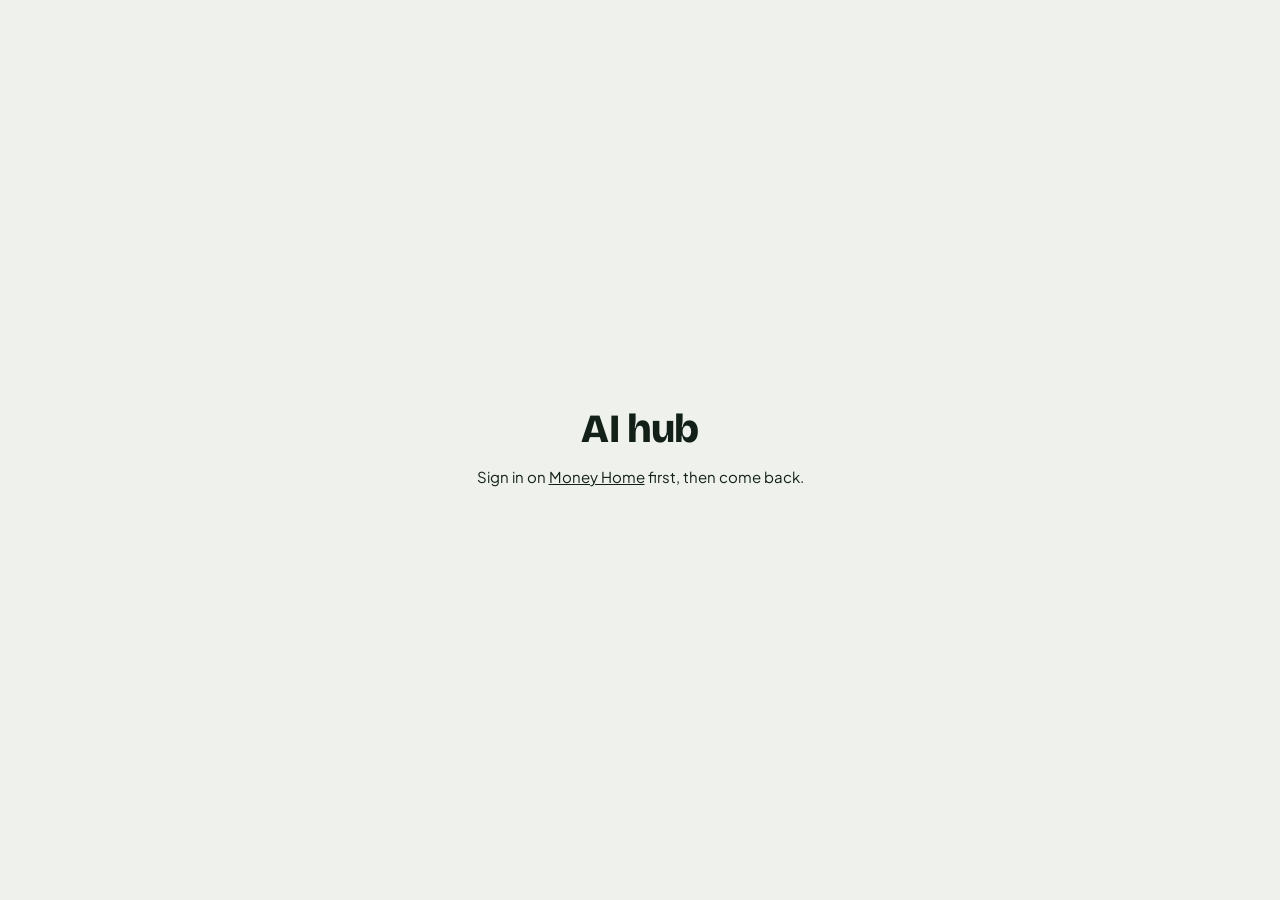
==== ai/index.html @ ba0deff3 "AI hub (/ai/) and the site's central AI (/ai/ai.js); Ask AI on Money Home One set of AI keys for Mon" ====
<!doctype html>
<html lang="en">
<head>
<meta charset="utf-8">
<meta name="viewport" content="width=device-width, initial-scale=1, viewport-fit=cover">
<meta name="robots" content="noindex">
<meta name="theme-color" content="#0c2620">
<title>AI hub · Money Home</title>
<link rel="icon" href="data:image/svg+xml,%3Csvg xmlns='http://www.w3.org/2000/svg' viewBox='0 0 64 64'%3E%3Crect width='64' height='64' rx='16' fill='%230c2620'/%3E%3Cpath d='M32 12l5 13 13 5-13 5-5 13-5-13-13-5 13-5z' fill='%23e2b04a'/%3E%3C/svg%3E">
<link rel="preconnect" href="https://fonts.googleapis.com">
<link rel="preconnect" href="https://fonts.gstatic.com" crossorigin>
<link rel="stylesheet" href="https://fonts.googleapis.com/css2?family=Bricolage+Grotesque:opsz,wght@12..96,500;12..96,700;12..96,800&family=Plus+Jakarta+Sans:wght@400;500;600;700&family=JetBrains+Mono:wght@500;600&display=swap">
<style>
:root{
  color-scheme:light;
  --page:#eef1ec; --card:#ffffff; --card2:#f6f8f5; --ink:#132019; --ink2:#3b4a42; --mut:#6b7a72; --line:#dfe5df;
  --hero:#0c2620; --hero2:#12372e; --hero-ink:#f3f1e8; --hero-mut:#a9bcb2; --gold:#e2b04a;
  --up:#16804a; --dn:#c2412d; --warn:#b36b00;
  --shadow:0 1px 2px rgb(15 30 25 / .05), 0 8px 24px -12px rgb(15 30 25 / .14);
  --display:'Bricolage Grotesque', 'Avenir Next', system-ui, sans-serif;
  --body:'Plus Jakarta Sans', -apple-system, 'Segoe UI', sans-serif;
  --mono:'JetBrains Mono', ui-monospace, Menlo, monospace;
}
@media (prefers-color-scheme: dark){
  :root:not([data-theme="light"]){ color-scheme:dark;
    --page:#0b110f; --card:#131b18; --card2:#18221e; --ink:#e7ede9; --ink2:#c1cdc6; --mut:#8d9c94; --line:#24302b;
    --hero:#0a1f1a; --hero2:#0f2d25; --up:#4cc38a; --dn:#ef7a66; --warn:#f0b551; --shadow:none; }
}
:root[data-theme="dark"]{ color-scheme:dark;
  --page:#0b110f; --card:#131b18; --card2:#18221e; --ink:#e7ede9; --ink2:#c1cdc6; --mut:#8d9c94; --line:#24302b;
  --hero:#0a1f1a; --hero2:#0f2d25; --up:#4cc38a; --dn:#ef7a66; --warn:#f0b551; --shadow:none; }
*{box-sizing:border-box}
html,body{margin:0}
body{background:var(--page);color:var(--ink);font:15px/1.5 var(--body);-webkit-font-smoothing:antialiased}
a{color:inherit}
.hero{background:linear-gradient(160deg,var(--hero2),var(--hero));color:var(--hero-ink);padding-top:env(safe-area-inset-top,0px)}
.in{max-width:980px;margin:0 auto;padding-inline:16px}
.hero .in{padding-block:20px 30px}
.back{color:var(--hero-mut);text-decoration:none;font-size:13px}
.back:hover{color:var(--hero-ink)}
h1{font:800 clamp(28px,5vw,40px)/1.1 var(--display);margin:10px 0 6px;letter-spacing:-.02em}
.hero p{color:var(--hero-mut);margin:0;max-width:640px}
.apps{display:flex;flex-wrap:wrap;gap:6px;margin-top:14px}
.apps span{font-size:12px;padding:4px 10px;border-radius:999px;background:rgb(255 255 255 / .1);color:var(--hero-ink)}
main{display:flex;flex-direction:column;gap:16px;margin-top:-14px;padding-bottom:40px}
.card{background:var(--card);border:1px solid var(--line);border-radius:18px;box-shadow:var(--shadow);padding:18px}
.card h2{margin:0 0 4px;font:700 18px var(--display)}
.cap{margin:0 0 12px;font-size:13px;color:var(--mut)}
.prov{display:grid;grid-template-columns:minmax(150px,1.1fr) 90px minmax(160px,1.4fr) auto;gap:10px;align-items:center;padding:12px 0;border-top:1px solid var(--line)}
.prov:first-of-type{border-top:0}
.pname b{display:block}
.pname small{color:var(--mut);font-size:12px}
.pname a{color:var(--mut)}
.st{font-size:11.5px;font-weight:700;padding:3px 9px;border-radius:999px;background:var(--card2);color:var(--mut);text-align:center;white-space:nowrap}
.st.ready{background:color-mix(in srgb,var(--up) 14%,var(--card));color:var(--up)}
.st.rest{background:color-mix(in srgb,var(--warn) 16%,var(--card));color:var(--warn)}
input,select{font:14px var(--body);color:var(--ink);background:var(--card2);border:1px solid var(--line);border-radius:10px;padding:9px 11px;width:100%;min-width:0}
input:focus,select:focus{outline:2px solid var(--gold);outline-offset:1px}
.tools{display:flex;gap:6px;align-items:center}
.btn{font:600 13px var(--body);border:1px solid var(--line);background:var(--card);color:var(--ink2);border-radius:10px;padding:8px 12px;cursor:pointer;white-space:nowrap}
.btn:hover{color:var(--ink)}
.btn.primary{background:var(--hero);color:var(--gold);border-color:transparent}
.btn:disabled{opacity:.5}
.res{grid-column:1/-1;font-size:12.5px;color:var(--mut);margin-top:-4px}
.res.ok{color:var(--up)} .res.bad{color:var(--dn)}
.model{grid-column:1/-1;display:flex;gap:8px;align-items:center;font-size:12.5px;color:var(--mut)}
.model select{width:auto;max-width:100%;padding:5px 8px;font-size:12.5px}
.row{display:flex;flex-wrap:wrap;gap:10px;align-items:center}
label{display:flex;flex-direction:column;gap:5px;font-size:12px;font-weight:600;color:var(--ink2)}
label.check{flex-direction:row;align-items:center;gap:8px;font-weight:500;font-size:14px}
label.check input{width:18px;height:18px}
.chain{display:flex;flex-wrap:wrap;gap:6px;align-items:center;font-size:13px}
.chain span{padding:5px 10px;border-radius:9px;background:var(--card2)}
.chain span.first{background:color-mix(in srgb,var(--gold) 25%,var(--card));font-weight:700}
.chain em{color:var(--mut);font-style:normal;font-family:var(--mono);font-size:11.5px}
.note{font-size:12.5px;color:var(--mut)}
.toast{position:fixed;left:50%;bottom:20px;transform:translateX(-50%);background:var(--ink);color:var(--page);padding:10px 16px;border-radius:12px;font-weight:600;opacity:0;transition:.2s;pointer-events:none}
.toast.on{opacity:1}
.gate{min-height:100vh;display:grid;place-items:center;padding:20px;text-align:center}
@media (max-width:680px){
  .prov{grid-template-columns:1fr auto;}
  .prov .keyin{grid-column:1/-1}
  .prov .tools{grid-column:1/-1}
}
</style>
</head>
<body>
<div id="app"></div>
<div class="toast" id="toast"></div>
<script src="ai.js"></script>
<script>
"use strict";
const $ = id => document.getElementById(id);
const esc = s => String(s == null ? '' : s).replace(/[&<>"]/g, c => ({'&':'&amp;','<':'&lt;','>':'&gt;','"':'&quot;'}[c]));
const toast = m => { const t = $('toast'); t.textContent = m; t.classList.add('on'); clearTimeout(toast.t); toast.t = setTimeout(()=>t.classList.remove('on'), 2600); };
try{ const t = localStorage.getItem('ledger-theme'); if(t === 'light' || t === 'dark') document.documentElement.dataset.theme = t; }catch(e){}

/* Signed in on Money Home or in Trip Vault, in this browser tab or remembered on this device. */
const signedIn = () => { try{ return ['money-home-session', 'tripvault-session'].some(k => sessionStorage.getItem(k) === 'yes' || localStorage.getItem(k) === 'yes'); }catch(e){ return false; } };

const FROM = {hub: 'saved in the hub', 'trip-vault': 'found in Trip Vault', 'expense-tracker': 'found in the Expense Tracker', ledger: 'found in the Ledger', synced: 'from your other device'};
const results = {};
let models = {};

function render(){
  const s = MoneyAI.aiSettings(), hub = MoneyAI.aiLocal(), status = MoneyAI.aiStatus();
  const rows = MoneyAI.PROVIDERS.map(p=>{
    const k = s.keys[p.id], r = MoneyAI.resting(p.id), on = s.off.indexOf(p.id) < 0;
    const st = !k ? ['no key', ''] : !on ? ['off', ''] : r ? ['resting', 'rest'] : ['ready', 'ready'];
    const res = results[p.id];
    const pinned = (hub.model || {})[p.id] || 'auto';
    const list = models[p.id];
    return `<div class="prov">
      <div class="pname"><b>${esc(p.name)}</b><small>${k ? esc(FROM[s.from[p.id]] || '') : `<a href="${p.signupUrl}" target="_blank" rel="noopener">get a free key</a>`}${p.id === 'ollama' ? ' · this computer only' : ''}</small></div>
      <span class="st ${st[1]}" title="${r ? esc(r.why) : ''}">${st[0]}</span>
      <div class="keyin"><input type="password" data-key="${p.id}" autocomplete="off" spellcheck="false" placeholder="${esc(k ? (p.keyless ? k : '•••••• ' + k.slice(-4)) : p.placeholder)}" aria-label="${esc(p.name)} key"></div>
      <div class="tools"><button class="btn" data-test="${p.id}" ${k ? '' : 'disabled'}>Test</button><label class="check" title="Use this service"><input type="checkbox" data-on="${p.id}" ${on ? 'checked' : ''}></label></div>
      ${res ? `<div class="res ${res.ok ? 'ok' : 'bad'}">${res.busy ? 'Asking…' : res.ok ? `Works · ${esc(res.model)} answered in ${(res.ms / 1000).toFixed(1)} s` : esc(res.error || 'No answer')}</div>` : ''}
      ${k ? `<div class="model">Model: <select data-model="${p.id}"><option value="auto">Auto — the best that answers${status.find(x=>x.id === p.id && x.model) ? ' (now ' + esc(status.find(x=>x.id === p.id).model) + ')' : ''}</option>${
        (list || (pinned !== 'auto' ? [pinned] : [])).map(m=>`<option${m === pinned ? ' selected' : ''}>${esc(m)}</option>`).join('')}${list ? '' : '<option value="__load">Show all models…</option>'}</select></div>` : ''}
    </div>`;
  }).join('');
  $('app').innerHTML = `
  <header class="hero"><div class="in">
    <a class="back" href="/">← Money Home</a>
    <h1>AI hub</h1>
    <p>One set of AI keys for all your apps. The best service answers first, and each service uses its best model; when one is busy or out of free quota, the next one takes over.</p>
    <div class="apps"><span>Money Home · Ask AI</span><span>Trip Vault</span><span>16-Year Ledger</span><span>Expense Tracker</span></div>
  </div></header>
  <main class="in">
    <section class="card">
      <h2>Who answers</h2>
      <p class="cap">${status.length ? 'Tried in this order — each with its best model first:' : 'Add a key below. Google Gemini is the most useful (free): it reads photos and searches the web.'}</p>
      ${status.length ? `<div class="chain">${status.map((x, i)=>`${i ? '→' : ''}<span class="${i === 0 ? 'first' : ''}">${esc(x.name)}${x.model ? ` <em>${esc(x.model)}</em>` : ''}${x.resting ? ' · resting' : ''}</span>`).join('')}</div>` : ''}
      <div class="row" style="margin-top:14px">
        <label style="flex:1;min-width:220px">Which AI goes first
          <select id="first"><option value="auto">Auto — free ones first (Gemini, Groq, Cerebras, Mistral, OpenRouter), then Ollama, then paid Claude</option>${
            MoneyAI.PROVIDERS.map(p=>`<option value="${p.id}"${s.first === p.id ? ' selected' : ''}${s.keys[p.id] ? '' : ' disabled'}>${esc(p.name)}${s.keys[p.id] ? '' : ' (no key)'}</option>`).join('')}</select></label>
        <label class="check"><input type="checkbox" id="fallback" ${s.fallback ? 'checked' : ''}> If it fails, try the others</label>
      </div>
    </section>
    <section class="card">
      <h2>Keys</h2>
      <p class="cap">Paste a key to add or replace it; leave a box empty to keep what is there. Keys you already added in any of the apps are picked up here by themselves.</p>
      ${rows}
      <div class="row" style="margin-top:14px"><button class="btn primary" id="save">Save</button><button class="btn" id="testall">Test all</button><button class="btn" id="adopt">Bring in keys from my apps</button></div>
    </section>
    <p class="note">Keys stay in this browser. They go only to the AI services themselves, straight from here. To have them on your phone, turn on sync in Trip Vault (Settings → Phone ↔ laptop sync): it carries them, encrypted. ATS on your Mac keeps its own AI settings.</p>
  </main>`;
  $('first').onchange = e=>{ const h = MoneyAI.aiLocal(); h.first = e.target.value; MoneyAI.saveAiLocal(h); render(); };
  $('fallback').onchange = e=>{ const h = MoneyAI.aiLocal(); h.fallback = e.target.checked; MoneyAI.saveAiLocal(h); render(); };
  $('save').onclick = ()=>{
    const h = MoneyAI.aiLocal(); h.keys = h.keys || {};
    let n = 0;
    document.querySelectorAll('[data-key]').forEach(i=>{ const v = i.value.trim(); if(v){ h.keys[i.dataset.key] = v; MoneyAI.wake(i.dataset.key); n++; } });
    h.off = Array.from(document.querySelectorAll('[data-on]')).filter(c=>!c.checked).map(c=>c.dataset.on);
    MoneyAI.saveAiLocal(h); render(); toast(n ? 'Saved — every app uses it now.' : 'Saved.');
  };
  $('adopt').onclick = async ()=>{ await MoneyAI.loadAi(); const n = MoneyAI.adoptAppKeys(); render(); toast(n ? n + ' key' + (n === 1 ? '' : 's') + ' brought in.' : 'Nothing new — the hub already has every key your apps have.'); };
  const test = async id => { results[id] = {busy: true}; render(); results[id] = await MoneyAI.test(id); render(); };
  document.querySelectorAll('[data-test]').forEach(b=>b.onclick = ()=>test(b.dataset.test));
  $('testall').onclick = async ()=>{ for(const id of MoneyAI.aiStatus().map(x=>x.id)) await test(id); };
  document.querySelectorAll('[data-model]').forEach(sel=>sel.onchange = async ()=>{
    const id = sel.dataset.model;
    if(sel.value === '__load'){
      try{ const names = await MoneyAI.listModels(id, MoneyAI.aiSettings().keys[id]); models[id] = MoneyAI.rankModels(id, names, 'smart'); }
      catch(e){ toast('Could not list the models: ' + e.message); }
      render(); return;
    }
    MoneyAI.setModel(id, sel.value); render(); toast(sel.value === 'auto' ? 'Auto: the best model that answers.' : sel.value + ' goes first.');
  });
}

(async function(){
  if(!signedIn()){
    $('app').innerHTML = `<div class="gate"><div><h1>AI hub</h1><p>Sign in on <a href="/">Money Home</a> first, then come back.</p></div></div>`;
    return;
  }
  await MoneyAI.loadAi();
  MoneyAI.adoptAppKeys();       // first visit: the keys your apps already have
  render();
})();
</script>
</body>
</html>
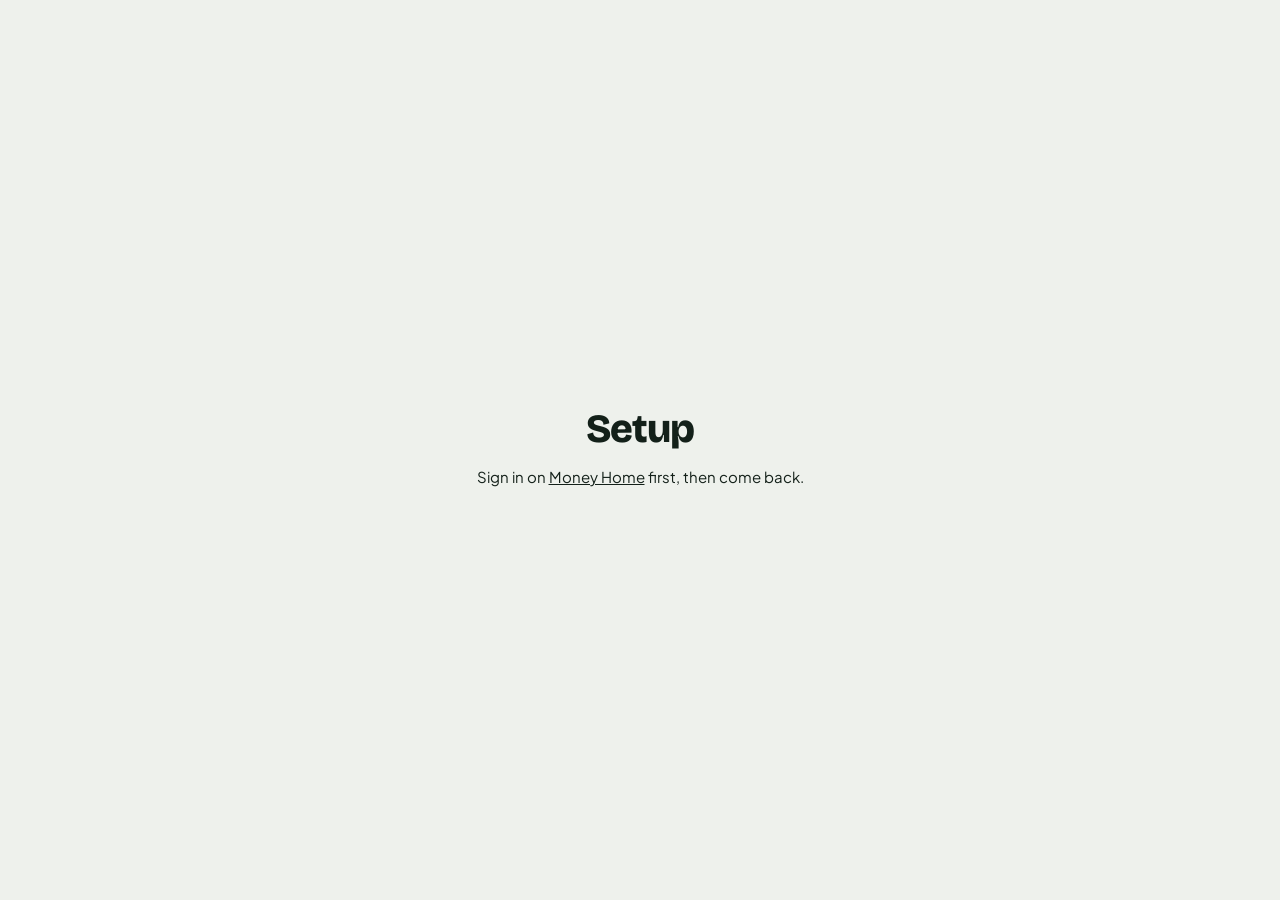
==== commit 0d050e75: "Setup (/setup/): set up sync, the sign-in and AI once for every app One page per device: the GitHub " ====
--- a/ai/index.html
+++ b/ai/index.html
@@ -2,184 +2,10 @@
 <html lang="en">
 <head>
 <meta charset="utf-8">
-<meta name="viewport" content="width=device-width, initial-scale=1, viewport-fit=cover">
 <meta name="robots" content="noindex">
-<meta name="theme-color" content="#0c2620">
-<title>AI hub · Money Home</title>
-<link rel="icon" href="data:image/svg+xml,%3Csvg xmlns='http://www.w3.org/2000/svg' viewBox='0 0 64 64'%3E%3Crect width='64' height='64' rx='16' fill='%230c2620'/%3E%3Cpath d='M32 12l5 13 13 5-13 5-5 13-5-13-13-5 13-5z' fill='%23e2b04a'/%3E%3C/svg%3E">
-<link rel="preconnect" href="https://fonts.googleapis.com">
-<link rel="preconnect" href="https://fonts.gstatic.com" crossorigin>
-<link rel="stylesheet" href="https://fonts.googleapis.com/css2?family=Bricolage+Grotesque:opsz,wght@12..96,500;12..96,700;12..96,800&family=Plus+Jakarta+Sans:wght@400;500;600;700&family=JetBrains+Mono:wght@500;600&display=swap">
-<style>
-:root{
-  color-scheme:light;
-  --page:#eef1ec; --card:#ffffff; --card2:#f6f8f5; --ink:#132019; --ink2:#3b4a42; --mut:#6b7a72; --line:#dfe5df;
-  --hero:#0c2620; --hero2:#12372e; --hero-ink:#f3f1e8; --hero-mut:#a9bcb2; --gold:#e2b04a;
-  --up:#16804a; --dn:#c2412d; --warn:#b36b00;
-  --shadow:0 1px 2px rgb(15 30 25 / .05), 0 8px 24px -12px rgb(15 30 25 / .14);
-  --display:'Bricolage Grotesque', 'Avenir Next', system-ui, sans-serif;
-  --body:'Plus Jakarta Sans', -apple-system, 'Segoe UI', sans-serif;
-  --mono:'JetBrains Mono', ui-monospace, Menlo, monospace;
-}
-@media (prefers-color-scheme: dark){
-  :root:not([data-theme="light"]){ color-scheme:dark;
-    --page:#0b110f; --card:#131b18; --card2:#18221e; --ink:#e7ede9; --ink2:#c1cdc6; --mut:#8d9c94; --line:#24302b;
-    --hero:#0a1f1a; --hero2:#0f2d25; --up:#4cc38a; --dn:#ef7a66; --warn:#f0b551; --shadow:none; }
-}
-:root[data-theme="dark"]{ color-scheme:dark;
-  --page:#0b110f; --card:#131b18; --card2:#18221e; --ink:#e7ede9; --ink2:#c1cdc6; --mut:#8d9c94; --line:#24302b;
-  --hero:#0a1f1a; --hero2:#0f2d25; --up:#4cc38a; --dn:#ef7a66; --warn:#f0b551; --shadow:none; }
-*{box-sizing:border-box}
-html,body{margin:0}
-body{background:var(--page);color:var(--ink);font:15px/1.5 var(--body);-webkit-font-smoothing:antialiased}
-a{color:inherit}
-.hero{background:linear-gradient(160deg,var(--hero2),var(--hero));color:var(--hero-ink);padding-top:env(safe-area-inset-top,0px)}
-.in{max-width:980px;margin:0 auto;padding-inline:16px}
-.hero .in{padding-block:20px 30px}
-.back{color:var(--hero-mut);text-decoration:none;font-size:13px}
-.back:hover{color:var(--hero-ink)}
-h1{font:800 clamp(28px,5vw,40px)/1.1 var(--display);margin:10px 0 6px;letter-spacing:-.02em}
-.hero p{color:var(--hero-mut);margin:0;max-width:640px}
-.apps{display:flex;flex-wrap:wrap;gap:6px;margin-top:14px}
-.apps span{font-size:12px;padding:4px 10px;border-radius:999px;background:rgb(255 255 255 / .1);color:var(--hero-ink)}
-main{display:flex;flex-direction:column;gap:16px;margin-top:-14px;padding-bottom:40px}
-.card{background:var(--card);border:1px solid var(--line);border-radius:18px;box-shadow:var(--shadow);padding:18px}
-.card h2{margin:0 0 4px;font:700 18px var(--display)}
-.cap{margin:0 0 12px;font-size:13px;color:var(--mut)}
-.prov{display:grid;grid-template-columns:minmax(150px,1.1fr) 90px minmax(160px,1.4fr) auto;gap:10px;align-items:center;padding:12px 0;border-top:1px solid var(--line)}
-.prov:first-of-type{border-top:0}
-.pname b{display:block}
-.pname small{color:var(--mut);font-size:12px}
-.pname a{color:var(--mut)}
-.st{font-size:11.5px;font-weight:700;padding:3px 9px;border-radius:999px;background:var(--card2);color:var(--mut);text-align:center;white-space:nowrap}
-.st.ready{background:color-mix(in srgb,var(--up) 14%,var(--card));color:var(--up)}
-.st.rest{background:color-mix(in srgb,var(--warn) 16%,var(--card));color:var(--warn)}
-input,select{font:14px var(--body);color:var(--ink);background:var(--card2);border:1px solid var(--line);border-radius:10px;padding:9px 11px;width:100%;min-width:0}
-input:focus,select:focus{outline:2px solid var(--gold);outline-offset:1px}
-.tools{display:flex;gap:6px;align-items:center}
-.btn{font:600 13px var(--body);border:1px solid var(--line);background:var(--card);color:var(--ink2);border-radius:10px;padding:8px 12px;cursor:pointer;white-space:nowrap}
-.btn:hover{color:var(--ink)}
-.btn.primary{background:var(--hero);color:var(--gold);border-color:transparent}
-.btn:disabled{opacity:.5}
-.res{grid-column:1/-1;font-size:12.5px;color:var(--mut);margin-top:-4px}
-.res.ok{color:var(--up)} .res.bad{color:var(--dn)}
-.model{grid-column:1/-1;display:flex;gap:8px;align-items:center;font-size:12.5px;color:var(--mut)}
-.model select{width:auto;max-width:100%;padding:5px 8px;font-size:12.5px}
-.row{display:flex;flex-wrap:wrap;gap:10px;align-items:center}
-label{display:flex;flex-direction:column;gap:5px;font-size:12px;font-weight:600;color:var(--ink2)}
-label.check{flex-direction:row;align-items:center;gap:8px;font-weight:500;font-size:14px}
-label.check input{width:18px;height:18px}
-.chain{display:flex;flex-wrap:wrap;gap:6px;align-items:center;font-size:13px}
-.chain span{padding:5px 10px;border-radius:9px;background:var(--card2)}
-.chain span.first{background:color-mix(in srgb,var(--gold) 25%,var(--card));font-weight:700}
-.chain em{color:var(--mut);font-style:normal;font-family:var(--mono);font-size:11.5px}
-.note{font-size:12.5px;color:var(--mut)}
-.toast{position:fixed;left:50%;bottom:20px;transform:translateX(-50%);background:var(--ink);color:var(--page);padding:10px 16px;border-radius:12px;font-weight:600;opacity:0;transition:.2s;pointer-events:none}
-.toast.on{opacity:1}
-.gate{min-height:100vh;display:grid;place-items:center;padding:20px;text-align:center}
-@media (max-width:680px){
-  .prov{grid-template-columns:1fr auto;}
-  .prov .keyin{grid-column:1/-1}
-  .prov .tools{grid-column:1/-1}
-}
-</style>
+<title>AI · Money Home</title>
+<meta http-equiv="refresh" content="0; url=/setup/#ai">
+<script>location.replace('/setup/#ai');</script>
 </head>
-<body>
-<div id="app"></div>
-<div class="toast" id="toast"></div>
-<script src="ai.js"></script>
-<script>
-"use strict";
-const $ = id => document.getElementById(id);
-const esc = s => String(s == null ? '' : s).replace(/[&<>"]/g, c => ({'&':'&amp;','<':'&lt;','>':'&gt;','"':'&quot;'}[c]));
-const toast = m => { const t = $('toast'); t.textContent = m; t.classList.add('on'); clearTimeout(toast.t); toast.t = setTimeout(()=>t.classList.remove('on'), 2600); };
-try{ const t = localStorage.getItem('ledger-theme'); if(t === 'light' || t === 'dark') document.documentElement.dataset.theme = t; }catch(e){}
-
-/* Signed in on Money Home or in Trip Vault, in this browser tab or remembered on this device. */
-const signedIn = () => { try{ return ['money-home-session', 'tripvault-session'].some(k => sessionStorage.getItem(k) === 'yes' || localStorage.getItem(k) === 'yes'); }catch(e){ return false; } };
-
-const FROM = {hub: 'saved in the hub', 'trip-vault': 'found in Trip Vault', 'expense-tracker': 'found in the Expense Tracker', ledger: 'found in the Ledger', synced: 'from your other device'};
-const results = {};
-let models = {};
-
-function render(){
-  const s = MoneyAI.aiSettings(), hub = MoneyAI.aiLocal(), status = MoneyAI.aiStatus();
-  const rows = MoneyAI.PROVIDERS.map(p=>{
-    const k = s.keys[p.id], r = MoneyAI.resting(p.id), on = s.off.indexOf(p.id) < 0;
-    const st = !k ? ['no key', ''] : !on ? ['off', ''] : r ? ['resting', 'rest'] : ['ready', 'ready'];
-    const res = results[p.id];
-    const pinned = (hub.model || {})[p.id] || 'auto';
-    const list = models[p.id];
-    return `<div class="prov">
-      <div class="pname"><b>${esc(p.name)}</b><small>${k ? esc(FROM[s.from[p.id]] || '') : `<a href="${p.signupUrl}" target="_blank" rel="noopener">get a free key</a>`}${p.id === 'ollama' ? ' · this computer only' : ''}</small></div>
-      <span class="st ${st[1]}" title="${r ? esc(r.why) : ''}">${st[0]}</span>
-      <div class="keyin"><input type="password" data-key="${p.id}" autocomplete="off" spellcheck="false" placeholder="${esc(k ? (p.keyless ? k : '•••••• ' + k.slice(-4)) : p.placeholder)}" aria-label="${esc(p.name)} key"></div>
-      <div class="tools"><button class="btn" data-test="${p.id}" ${k ? '' : 'disabled'}>Test</button><label class="check" title="Use this service"><input type="checkbox" data-on="${p.id}" ${on ? 'checked' : ''}></label></div>
-      ${res ? `<div class="res ${res.ok ? 'ok' : 'bad'}">${res.busy ? 'Asking…' : res.ok ? `Works · ${esc(res.model)} answered in ${(res.ms / 1000).toFixed(1)} s` : esc(res.error || 'No answer')}</div>` : ''}
-      ${k ? `<div class="model">Model: <select data-model="${p.id}"><option value="auto">Auto — the best that answers${status.find(x=>x.id === p.id && x.model) ? ' (now ' + esc(status.find(x=>x.id === p.id).model) + ')' : ''}</option>${
-        (list || (pinned !== 'auto' ? [pinned] : [])).map(m=>`<option${m === pinned ? ' selected' : ''}>${esc(m)}</option>`).join('')}${list ? '' : '<option value="__load">Show all models…</option>'}</select></div>` : ''}
-    </div>`;
-  }).join('');
-  $('app').innerHTML = `
-  <header class="hero"><div class="in">
-    <a class="back" href="/">← Money Home</a>
-    <h1>AI hub</h1>
-    <p>One set of AI keys for all your apps. The best service answers first, and each service uses its best model; when one is busy or out of free quota, the next one takes over.</p>
-    <div class="apps"><span>Money Home · Ask AI</span><span>Trip Vault</span><span>16-Year Ledger</span><span>Expense Tracker</span></div>
-  </div></header>
-  <main class="in">
-    <section class="card">
-      <h2>Who answers</h2>
-      <p class="cap">${status.length ? 'Tried in this order — each with its best model first:' : 'Add a key below. Google Gemini is the most useful (free): it reads photos and searches the web.'}</p>
-      ${status.length ? `<div class="chain">${status.map((x, i)=>`${i ? '→' : ''}<span class="${i === 0 ? 'first' : ''}">${esc(x.name)}${x.model ? ` <em>${esc(x.model)}</em>` : ''}${x.resting ? ' · resting' : ''}</span>`).join('')}</div>` : ''}
-      <div class="row" style="margin-top:14px">
-        <label style="flex:1;min-width:220px">Which AI goes first
-          <select id="first"><option value="auto">Auto — free ones first (Gemini, Groq, Cerebras, Mistral, OpenRouter), then Ollama, then paid Claude</option>${
-            MoneyAI.PROVIDERS.map(p=>`<option value="${p.id}"${s.first === p.id ? ' selected' : ''}${s.keys[p.id] ? '' : ' disabled'}>${esc(p.name)}${s.keys[p.id] ? '' : ' (no key)'}</option>`).join('')}</select></label>
-        <label class="check"><input type="checkbox" id="fallback" ${s.fallback ? 'checked' : ''}> If it fails, try the others</label>
-      </div>
-    </section>
-    <section class="card">
-      <h2>Keys</h2>
-      <p class="cap">Paste a key to add or replace it; leave a box empty to keep what is there. Keys you already added in any of the apps are picked up here by themselves.</p>
-      ${rows}
-      <div class="row" style="margin-top:14px"><button class="btn primary" id="save">Save</button><button class="btn" id="testall">Test all</button><button class="btn" id="adopt">Bring in keys from my apps</button></div>
-    </section>
-    <p class="note">Keys stay in this browser. They go only to the AI services themselves, straight from here. To have them on your phone, turn on sync in Trip Vault (Settings → Phone ↔ laptop sync): it carries them, encrypted. ATS on your Mac keeps its own AI settings.</p>
-  </main>`;
-  $('first').onchange = e=>{ const h = MoneyAI.aiLocal(); h.first = e.target.value; MoneyAI.saveAiLocal(h); render(); };
-  $('fallback').onchange = e=>{ const h = MoneyAI.aiLocal(); h.fallback = e.target.checked; MoneyAI.saveAiLocal(h); render(); };
-  $('save').onclick = ()=>{
-    const h = MoneyAI.aiLocal(); h.keys = h.keys || {};
-    let n = 0;
-    document.querySelectorAll('[data-key]').forEach(i=>{ const v = i.value.trim(); if(v){ h.keys[i.dataset.key] = v; MoneyAI.wake(i.dataset.key); n++; } });
-    h.off = Array.from(document.querySelectorAll('[data-on]')).filter(c=>!c.checked).map(c=>c.dataset.on);
-    MoneyAI.saveAiLocal(h); render(); toast(n ? 'Saved — every app uses it now.' : 'Saved.');
-  };
-  $('adopt').onclick = async ()=>{ await MoneyAI.loadAi(); const n = MoneyAI.adoptAppKeys(); render(); toast(n ? n + ' key' + (n === 1 ? '' : 's') + ' brought in.' : 'Nothing new — the hub already has every key your apps have.'); };
-  const test = async id => { results[id] = {busy: true}; render(); results[id] = await MoneyAI.test(id); render(); };
-  document.querySelectorAll('[data-test]').forEach(b=>b.onclick = ()=>test(b.dataset.test));
-  $('testall').onclick = async ()=>{ for(const id of MoneyAI.aiStatus().map(x=>x.id)) await test(id); };
-  document.querySelectorAll('[data-model]').forEach(sel=>sel.onchange = async ()=>{
-    const id = sel.dataset.model;
-    if(sel.value === '__load'){
-      try{ const names = await MoneyAI.listModels(id, MoneyAI.aiSettings().keys[id]); models[id] = MoneyAI.rankModels(id, names, 'smart'); }
-      catch(e){ toast('Could not list the models: ' + e.message); }
-      render(); return;
-    }
-    MoneyAI.setModel(id, sel.value); render(); toast(sel.value === 'auto' ? 'Auto: the best model that answers.' : sel.value + ' goes first.');
-  });
-}
-
-(async function(){
-  if(!signedIn()){
-    $('app').innerHTML = `<div class="gate"><div><h1>AI hub</h1><p>Sign in on <a href="/">Money Home</a> first, then come back.</p></div></div>`;
-    return;
-  }
-  await MoneyAI.loadAi();
-  MoneyAI.adoptAppKeys();       // first visit: the keys your apps already have
-  render();
-})();
-</script>
-</body>
+<body style="font:15px -apple-system,sans-serif;padding:40px;color:#555">The AI keys are now part of <a href="/setup/#ai">Setup</a>.</body>
 </html>
